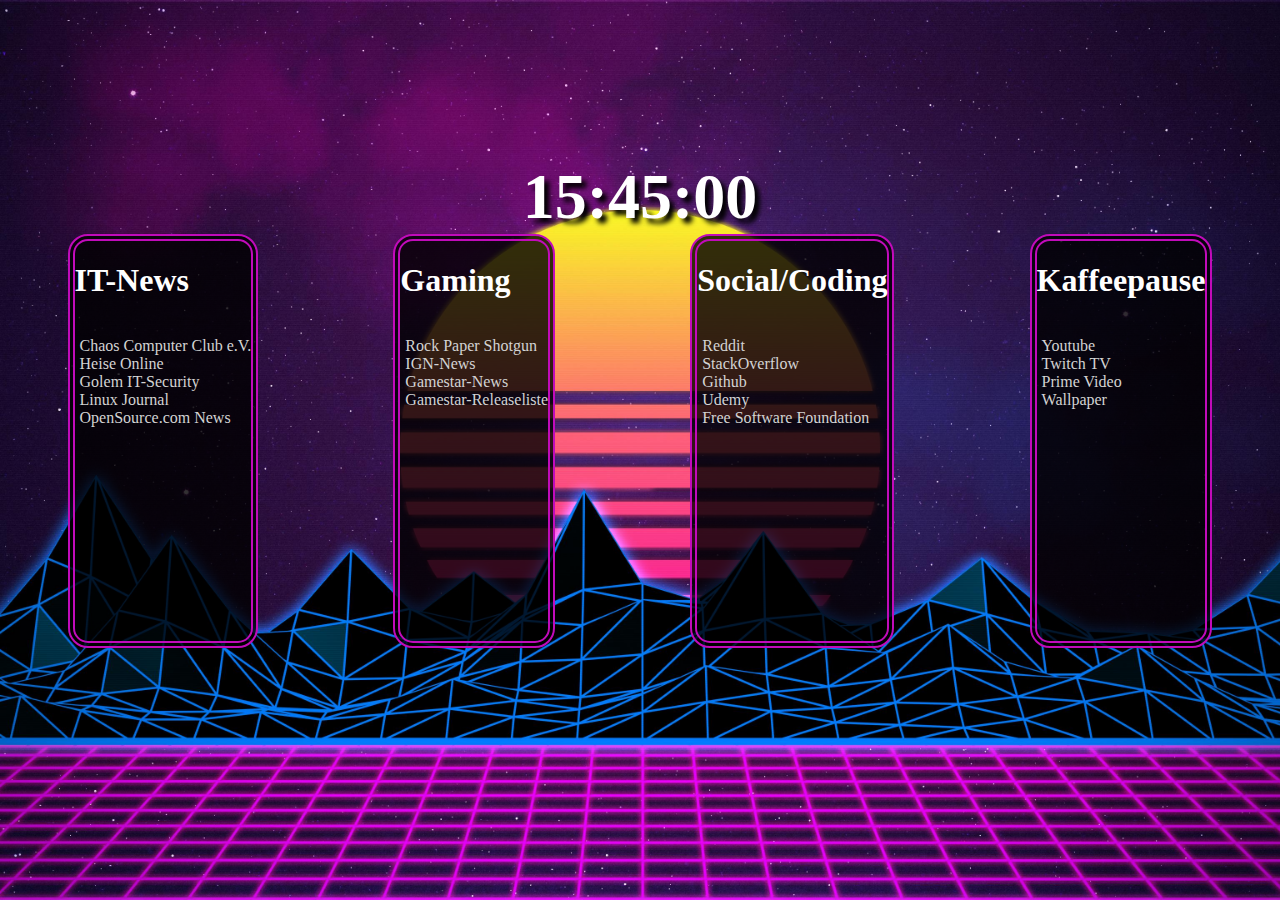
==== index.html @ 9061b053 "Initialize Repo" ====
<!DOCTYPE html>
<html lang="en">
<head>
    <meta charset="UTF-8">
    <meta http-equiv="X-UA-Compatible" content="IE=edge">
    <meta name="viewport" content="width=device-width, initial-scale=1.0">
    <title>Personal Homepage</title>
    <link rel="stylesheet" href="styles.css">
</head>
<body>
    <div class="window">
        <div class="clock">15:45:00</div>
        <div class="container">
            <div class="link-container">
                <h1 class="bookmark-title">IT-News</h1>
                <ul class="list">
                    <li><a href="https://www.ccc.de/en">Chaos Computer Club e.V.</a></li>
                    <li><a href="https://www.heise.de">Heise Online</a></li>
                    <li><a href="https://www.golem.de/specials/it-sicherheit/">Golem IT-Security</a></li>
                    <li><a href="https://www.linuxjournal.com">Linux Journal</a></li>
                    <li><a href="https://opensource.com/tags/news">OpenSource.com News</a></li>
                </ul>
            </div>
            
            <div class="link-container">
                <h1 class="bookmark-title">Gaming</h1>
                <ul class="list">
                    <li><a href="https://www.rockpapershotgun.com/">Rock Paper Shotgun</a></li>
                    <li><a href="https://de.ign.com/article/news">IGN-News</a></li>
                    <li><a href="https://www.gamestar.de/news/">Gamestar-News</a></li>
                    <li><a href="https://www.gamestar.de/releaseliste/">Gamestar-Releaseliste</a></li>
                </ul>
            </div>
            
            <div class="link-container">
                <h1 class="bookmark-title">Social/Coding</h1>
                <ul class="list">
                    <li><a href="https://www.reddit.com/">Reddit</a></li>
                    <li><a href="https://www.stackoverflow.com/">StackOverflow</a></li>
                    <li><a href="https://www.github.com/">Github</a></li>
                    <li><a href="https://www.udemy.com/">Udemy</a></li>
                    <li><a href="https://www.fsf.org/">Free Software Foundation</a></li>
                </ul>
            </div>
            
            <div class="link-container">
                <h1 class="bookmark-title">Kaffeepause</h1>
                <ul class="list">
                    <li><a href="https://www.youtube.com/">Youtube</a></li>
                    <li><a href="https://www.twitch.tv/">Twitch TV</a></li>
                    <li><a href="https://www.primevideo.com/">Prime Video</a></li>
                    <li><a href='https://www.freepik.com/search?format=search&query=background&selection=1&type=vector'>Wallpaper</a></li>
                </ul>
            </div>
        </div>
        
    </div>
</body>
</html>
---- styles.css ----
body {
    margin: 0;
    background-image: url('background.jpg');
    background-position: center;
    background-repeat: no-repeat;
    background-size: cover;
    height: 100vh; /* Viewport-Height */
    color: white;
}

.window {
    display: flex;
    flex-direction: column;
    padding-top: 10em;
    align-items: center;
}

.clock {
    font-size: 4rem;
    font-weight: 700;
    text-shadow: 5px 5px 5px #000000;
}

.container {
    display: flex;
    flex-direction: row; /* Flexbox-Standart ist row */
    flex-wrap: no-wrap;
    justify-content: space-around; /* Justify => Alignment auf Primärachse */
    align-items: center; /* Align => Alignment auf der Sekundärachse */
    /* align-content: flex-end; */
    width: 100%;
}

.link-container {
    display: flex;
    flex-direction: column;
    justify-content: flex-start;
    min-height: 400px;
    border: 7px double rgb(193, 11, 186);
    border-radius: 20px;
    background-color: rgba(0,0,0,.8);
}

ul.list > li > a {
    text-decoration: none;
    color: lightgray;
}

ul.list {
    list-style-type: none;
    padding-left: 5px;
}
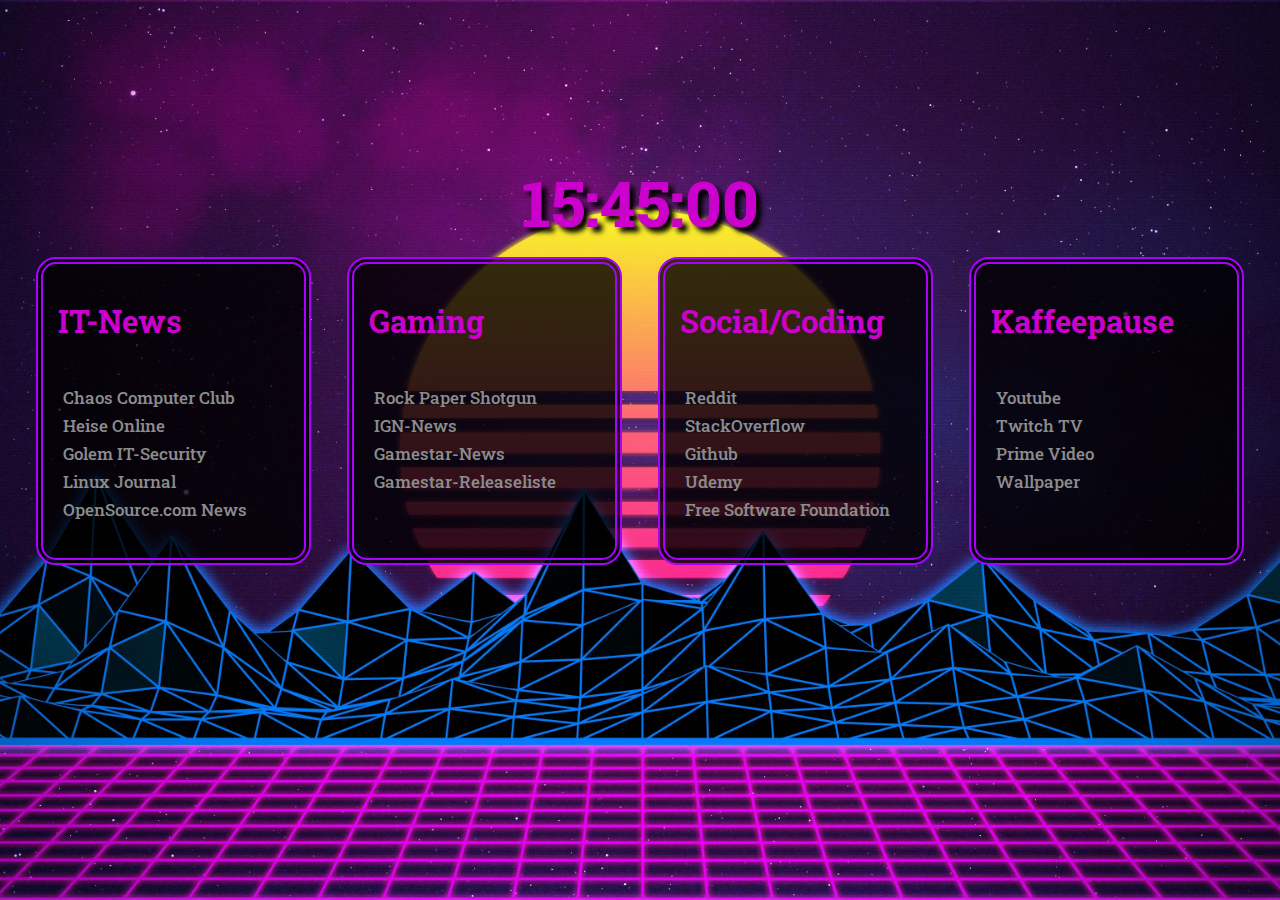
==== commit 194fe606: "CSS: Variablen hinzugefügt; GoogleFont hinzugefügt; Desktop Layout responsive; Link-OnHover-Animatio" ====
--- a/index.html
+++ b/index.html
@@ -6,6 +6,9 @@
     <meta name="viewport" content="width=device-width, initial-scale=1.0">
     <title>Personal Homepage</title>
     <link rel="stylesheet" href="styles.css">
+    <link rel="preconnect" href="https://fonts.googleapis.com">
+    <link rel="preconnect" href="https://fonts.gstatic.com" crossorigin>
+    <link href="https://fonts.googleapis.com/css2?family=Roboto+Slab:wght@500;700;800&display=swap" rel="stylesheet">
 </head>
 <body>
     <div class="window">
@@ -14,7 +17,7 @@
             <div class="link-container">
                 <h1 class="bookmark-title">IT-News</h1>
                 <ul class="list">
-                    <li><a href="https://www.ccc.de/en">Chaos Computer Club e.V.</a></li>
+                    <li><a href="https://www.ccc.de/en">Chaos Computer Club</a></li>
                     <li><a href="https://www.heise.de">Heise Online</a></li>
                     <li><a href="https://www.golem.de/specials/it-sicherheit/">Golem IT-Security</a></li>
                     <li><a href="https://www.linuxjournal.com">Linux Journal</a></li>
@@ -53,7 +56,6 @@
                 </ul>
             </div>
         </div>
-        
     </div>
 </body>
 </html>--- a/styles.css
+++ b/styles.css
@@ -1,3 +1,13 @@
+/* @import url('https://fonts.googleapis.com/css2?family=Roboto+Slab:wght@500;700;800&display=swap'); */
+:root {
+    --color-main: #CC00CC;
+    --color-secondary: rgb(170, 0, 255);
+    --color-bg: rgba(0,0,0,.8);
+    --color-text: #8c8c8c;
+    /* --font-size: 4rem; */
+    --text-shadow: 5px 5px 5px #000000;
+}
+
 body {
     margin: 0;
     background-image: url('background.jpg');
@@ -5,7 +15,8 @@
     background-repeat: no-repeat;
     background-size: cover;
     height: 100vh; /* Viewport-Height */
-    color: white;
+    font-family: 'Roboto Slab', serif;
+    /* font-size: var(--font-size); */
 }
 
 .window {
@@ -17,16 +28,18 @@
 
 .clock {
     font-size: 4rem;
-    font-weight: 700;
-    text-shadow: 5px 5px 5px #000000;
+    font-weight: 800;
+    text-shadow: var(--text-shadow);
+    margin-bottom: .8rem;
+    color: var(--color-main);
 }
 
 .container {
     display: flex;
     flex-direction: row; /* Flexbox-Standart ist row */
     flex-wrap: no-wrap;
-    justify-content: space-around; /* Justify => Alignment auf Primärachse */
-    align-items: center; /* Align => Alignment auf der Sekundärachse */
+    justify-content: space-evenly; /* Justify => Alignment auf Primärachse */
+    /* align-items: center; Align => Alignment auf der Sekundärachse */
     /* align-content: flex-end; */
     width: 100%;
 }
@@ -35,18 +48,44 @@
     display: flex;
     flex-direction: column;
     justify-content: flex-start;
-    min-height: 400px;
-    border: 7px double rgb(193, 11, 186);
+    min-height: 250px;
+    width: 18%;
+    min-width: fit-content;
+    border: 7px double var(--color-secondary);
     border-radius: 20px;
-    background-color: rgba(0,0,0,.8);
+    background-color: var(--color-bg);
+    padding: 15px;
+    font-size: 1.3rem; /* Relative Schriftgröße: 
+        Basierend auf Font-Size des Browsers */
+    margin: 0px;
 }
 
-ul.list > li > a {
-    text-decoration: none;
-    color: lightgray;
+h1.bookmark-title {
+    font-size: 1.5em; /* Relative Schriftgröße: 
+    Basierend auf Font-Size des Parent-Elements */
+    color: var(--color-main);
+    font-weight: 700;
 }
 
 ul.list {
     list-style-type: none;
     padding-left: 5px;
-}+}
+/* Terminal öffnen/schließen: strg+ö */
+
+ul.list > li > a {
+    text-decoration: none;
+    color: var(--color-text);
+    font-size:  .8em;
+    font-weight: 500;
+}
+
+/* Pseudo-Klasse */
+/* Beschreibt einen belibigen State eines Elements */
+/* z.B. Hover, Focus, first-child,... */
+ul.list > li > a:hover {
+    color: var(--color-main);
+    font-weight: 800;
+    font-size: .9em;
+    transition: all .25s ease-in-out;
+}
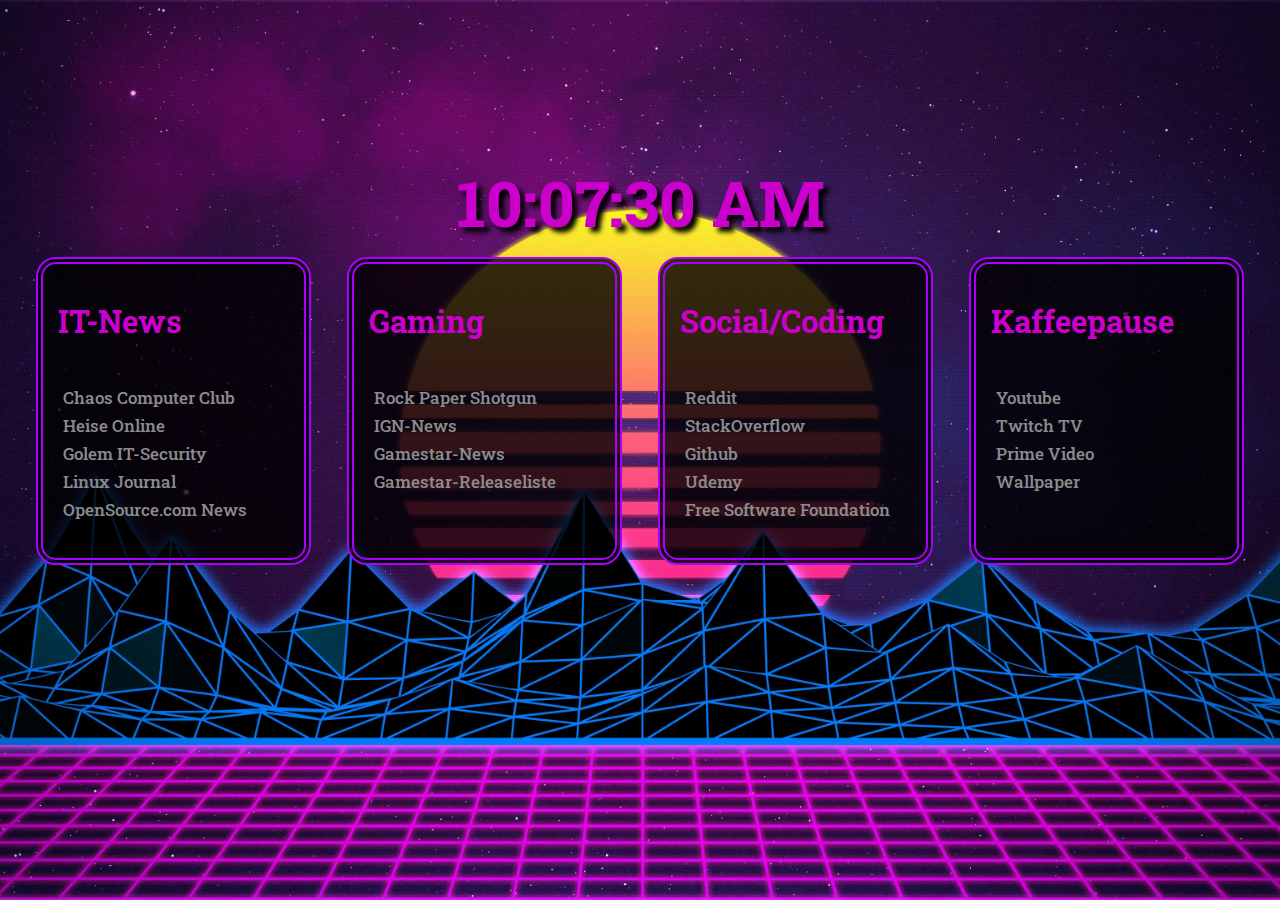
==== commit ba6c564d: "clock implemented" ====
--- a/index.html
+++ b/index.html
@@ -6,13 +6,14 @@
     <meta name="viewport" content="width=device-width, initial-scale=1.0">
     <title>Personal Homepage</title>
     <link rel="stylesheet" href="styles.css">
+    <script src="script.js" defer></script>
     <link rel="preconnect" href="https://fonts.googleapis.com">
     <link rel="preconnect" href="https://fonts.gstatic.com" crossorigin>
     <link href="https://fonts.googleapis.com/css2?family=Roboto+Slab:wght@500;700;800&display=swap" rel="stylesheet">
 </head>
 <body>
     <div class="window">
-        <div class="clock">15:45:00</div>
+        <div class="clock" id="clock">15:45:00</div>
         <div class="container">
             <div class="link-container">
                 <h1 class="bookmark-title">IT-News</h1>
--- a/styles.css
+++ b/styles.css
@@ -42,6 +42,8 @@
     /* align-items: center; Align => Alignment auf der Sekundärachse */
     /* align-content: flex-end; */
     width: 100%;
+    font-size: 1.3rem; /* Relative Schriftgröße: 
+        Basierend auf Font-Size des Browsers */
 }
 
 .link-container {
@@ -55,8 +57,6 @@
     border-radius: 20px;
     background-color: var(--color-bg);
     padding: 15px;
-    font-size: 1.3rem; /* Relative Schriftgröße: 
-        Basierend auf Font-Size des Browsers */
     margin: 0px;
 }
 
@@ -89,3 +89,41 @@
     font-size: .9em;
     transition: all .25s ease-in-out;
 }
+
+
+@media only screen and (max-width: 960px) {
+    /* Hier definieren wir unsere Regeln für das Mobile-Layout */
+    body {
+        background-image: url('background-mobile.jpg');
+        height: 100%;
+    }
+    .window {
+        padding-top: 2em;
+    }
+    .clock {
+        margin-bottom: 20px;
+    }
+    .container {
+        flex-direction: column;
+        align-items: center;
+        gap: .7em;
+        font-size: 1.5rem;
+    }
+    .container:last-child {
+        margin-bottom: 1em;
+    }
+    .link-container {
+        width: 70%;
+        min-height: fit-content;
+        /* min-height: auto; Standardwert: fit-content*/
+    }
+    h1.bookmark-title {
+        margin-top: 0;
+        margin-bottom: .5em;
+        font-size: 1.6em;
+    }
+    ul.list {
+        margin: 0;
+        font-size: 1.2em;
+    }
+}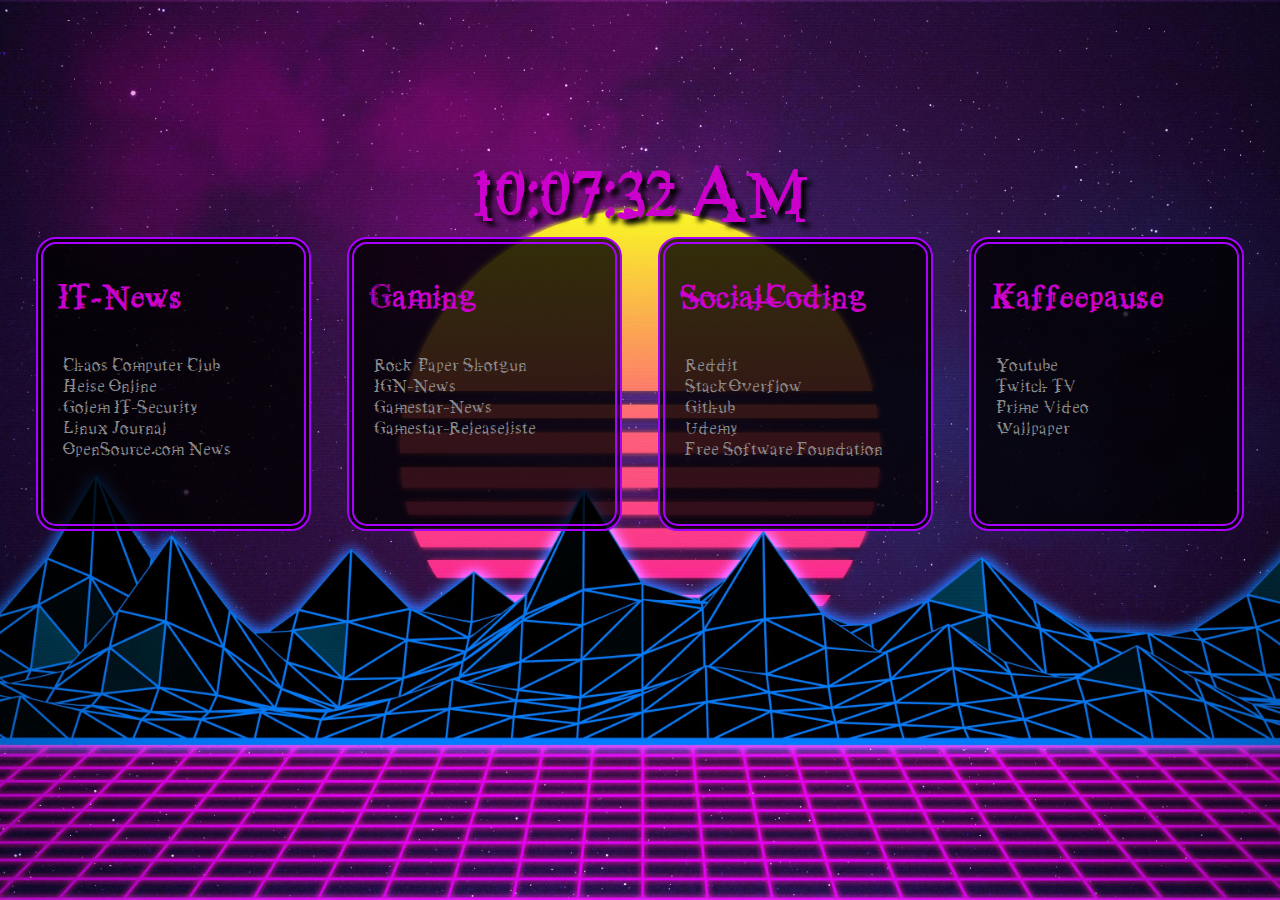
==== commit a87a02da: "web-search implemented with duckduckgo; inserted custom font-face" ====
--- a/index.html
+++ b/index.html
@@ -12,6 +12,9 @@
     <link href="https://fonts.googleapis.com/css2?family=Roboto+Slab:wght@500;700;800&display=swap" rel="stylesheet">
 </head>
 <body>
+    <div id="search">
+        <input type="text" id="search-field" name="search-field">
+    </div>
     <div class="window">
         <div class="clock" id="clock">15:45:00</div>
         <div class="container">
--- a/styles.css
+++ b/styles.css
@@ -1,4 +1,8 @@
 /* @import url('https://fonts.googleapis.com/css2?family=Roboto+Slab:wght@500;700;800&display=swap'); */
+@font-face {
+    font-family: "GeileFont";
+    src: url("Matrix-MZ4P.ttf") format("truetype");
+}
 :root {
     --color-main: #CC00CC;
     --color-secondary: rgb(170, 0, 255);
@@ -15,8 +19,29 @@
     background-repeat: no-repeat;
     background-size: cover;
     height: 100vh; /* Viewport-Height */
-    font-family: 'Roboto Slab', serif;
+    font-family: 'GeileFont', 'Roboto Slab', serif;
     /* font-size: var(--font-size); */
+}
+
+#search {
+    display: none;
+    width: 100%;
+    height: 100vh;
+    background-color: var(--color-bg);
+    box-sizing: border-box;
+    position: absolute;
+    justify-content: center;
+    align-items: center;
+}
+
+#search-field {
+    width: 80%;
+    background-color: var(--color-bg);
+    border: 2px solid var(--color-main);
+    color: #d8d8d8;
+    border-radius: .5em;
+    font-size: 5rem;
+    outline: none;
 }
 
 .window {
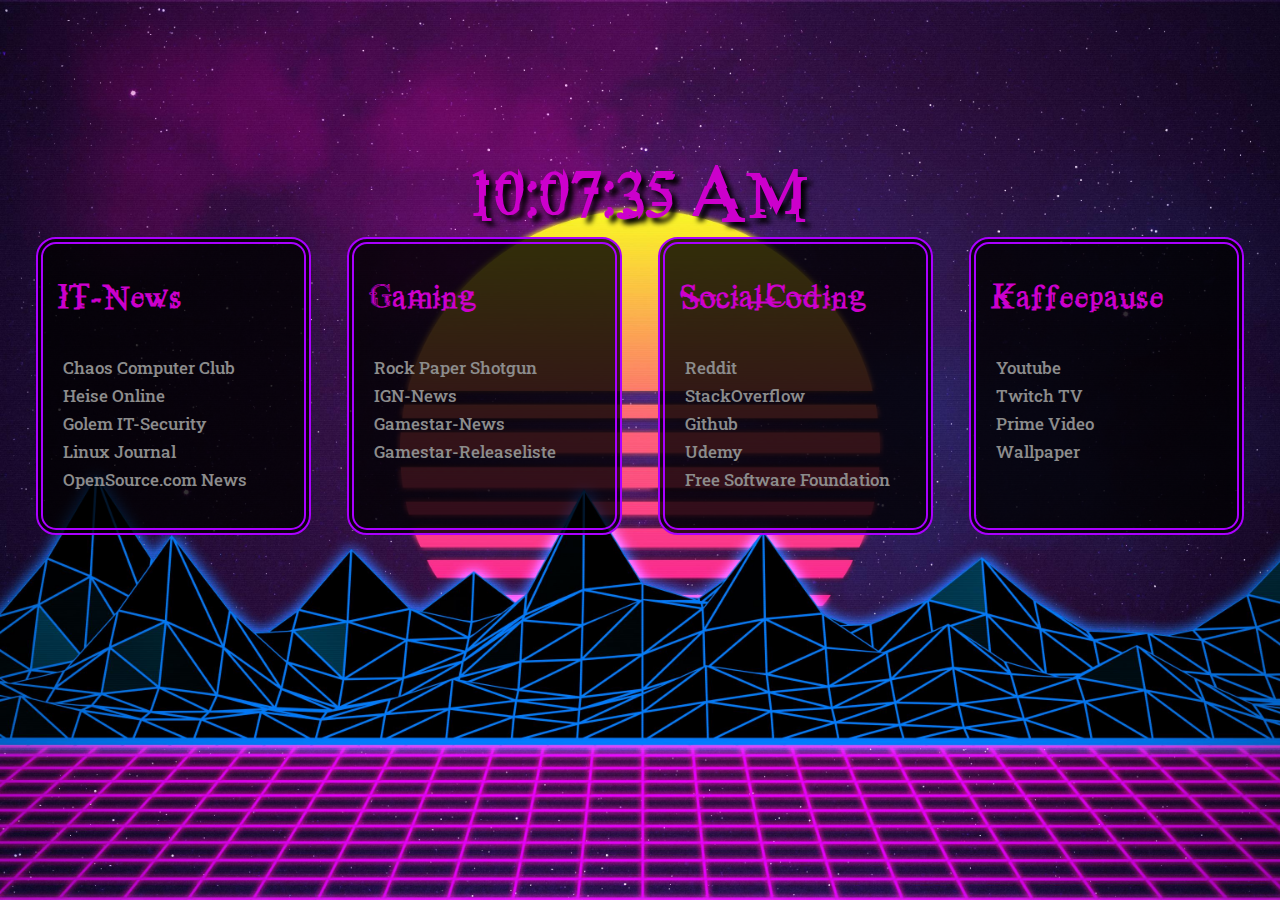
==== commit b5e5a1fc: "PersonalHomepage done; Site created about HTML Tags; Added favicon to PersonalHomepage" ====
--- a/index.html
+++ b/index.html
@@ -4,6 +4,7 @@
     <meta charset="UTF-8">
     <meta http-equiv="X-UA-Compatible" content="IE=edge">
     <meta name="viewport" content="width=device-width, initial-scale=1.0">
+    <link rel="icon" href="favicon.ico" type="image/x-icon">
     <title>Personal Homepage</title>
     <link rel="stylesheet" href="styles.css">
     <script src="script.js" defer></script>
--- a/styles.css
+++ b/styles.css
@@ -19,7 +19,7 @@
     background-repeat: no-repeat;
     background-size: cover;
     height: 100vh; /* Viewport-Height */
-    font-family: 'GeileFont', 'Roboto Slab', serif;
+    font-family: 'Roboto Slab', serif;
     /* font-size: var(--font-size); */
 }
 
@@ -57,6 +57,7 @@
     text-shadow: var(--text-shadow);
     margin-bottom: .8rem;
     color: var(--color-main);
+    font-family: 'GeileFont';
 }
 
 .container {
@@ -70,6 +71,10 @@
     font-size: 1.3rem; /* Relative Schriftgröße: 
         Basierend auf Font-Size des Browsers */
 }
+
+/* .container > :nth-child(2n-1) {
+    background-color: rgb(255, 217, 0,.8);
+} */
 
 .link-container {
     display: flex;
@@ -90,6 +95,7 @@
     Basierend auf Font-Size des Parent-Elements */
     color: var(--color-main);
     font-weight: 700;
+    font-family: 'GeileFont';
 }
 
 ul.list {
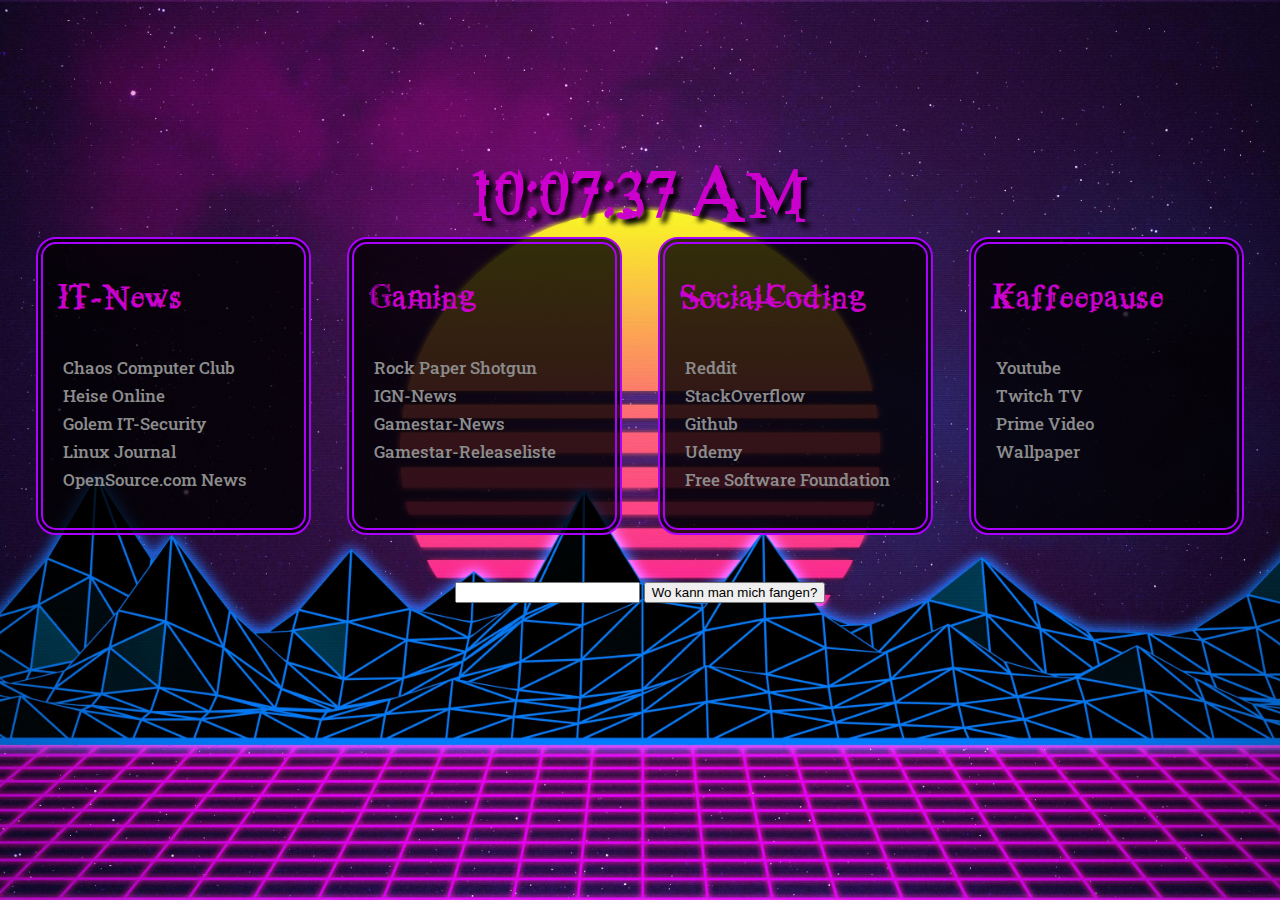
==== commit 7d342bb5: "added example for calling api's with javascript inside personal-homepage script.js" ====
--- a/index.html
+++ b/index.html
@@ -61,6 +61,13 @@
                 </ul>
             </div>
         </div>
+        <div>
+            <p data-joke></p>
+            <br>
+            <input type="text" data-pokeInput id="inputPokemon" name="inputPokemon">
+            <button type="button" id="btnPokeSearch">Wo kann man mich fangen?</button>
+            <p data-poke></p>
+        </div>
     </div>
 </body>
 </html>--- a/styles.css
+++ b/styles.css
@@ -121,6 +121,12 @@
     transition: all .25s ease-in-out;
 }
 
+p {
+    color: white;
+    background-color: rgba(0,0,0,.6);
+    font-size: 1.5em;
+}
+
 
 @media only screen and (max-width: 960px) {
     /* Hier definieren wir unsere Regeln für das Mobile-Layout */
